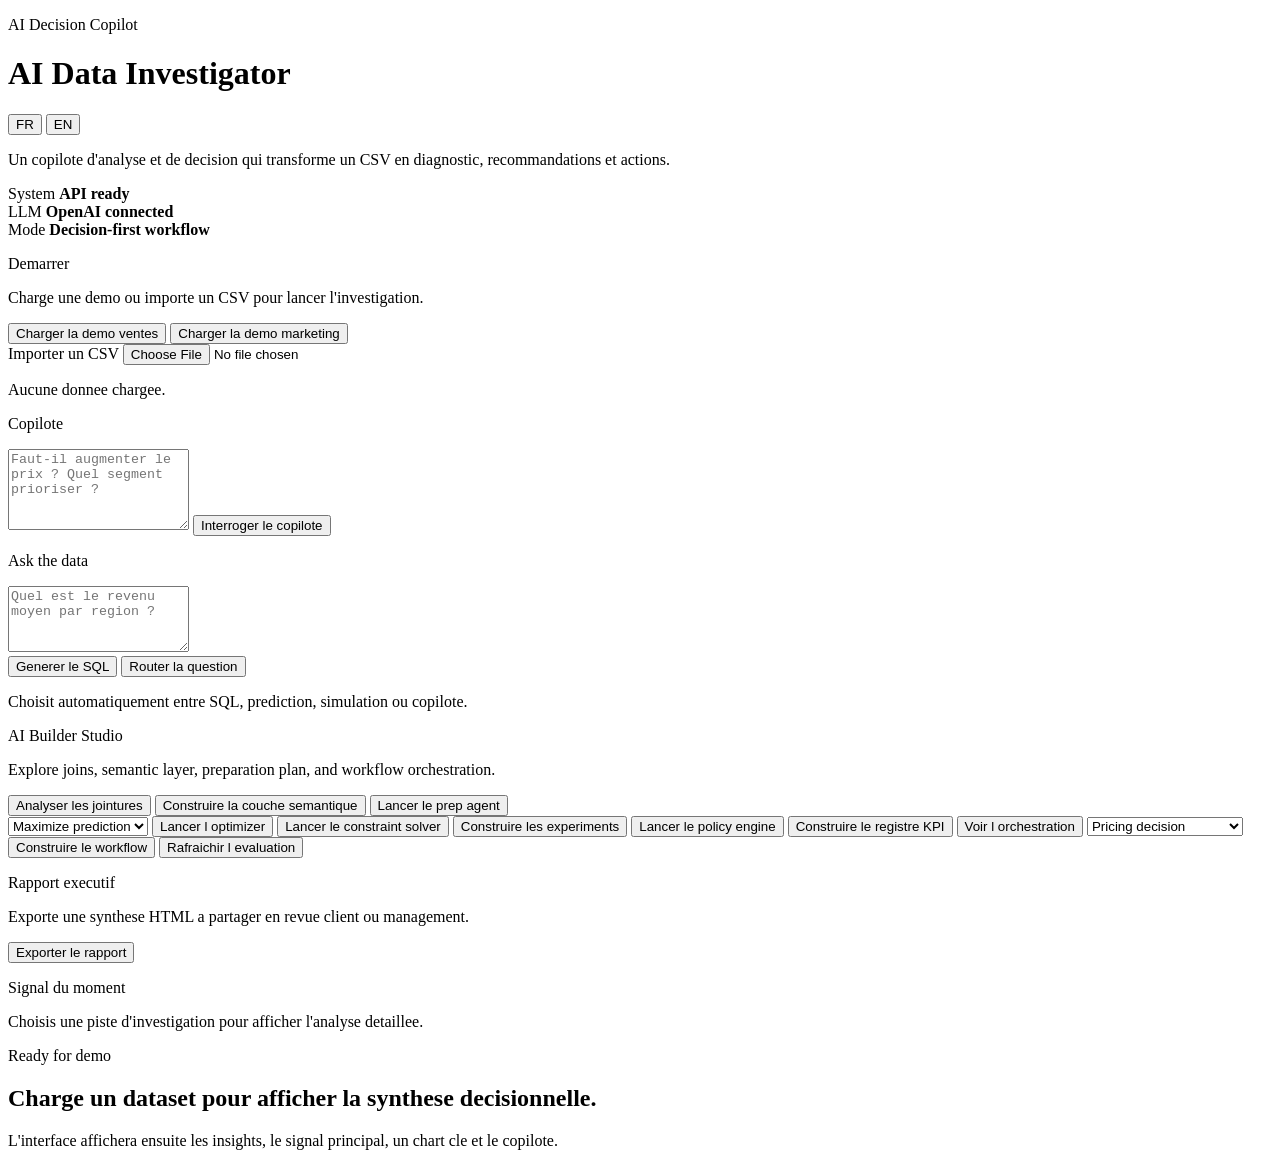
==== app/web/index.html @ 9cc47b83 "Add policy and orchestration builder tools" ====
<!doctype html>
<html lang="fr">
  <head>
    <meta charset="utf-8" />
    <meta name="viewport" content="width=device-width, initial-scale=1" />
    <title>AI Data Investigator</title>
    <link rel="preconnect" href="https://fonts.googleapis.com" />
    <link rel="preconnect" href="https://fonts.gstatic.com" crossorigin />
    <link href="https://fonts.googleapis.com/css2?family=Space+Grotesk:wght@400;500;700&family=IBM+Plex+Mono:wght@400;500;600&display=swap" rel="stylesheet" />
    <link rel="stylesheet" href="/static/styles.css" />
    <script src="https://cdn.plot.ly/plotly-2.35.2.min.js"></script>
  </head>
  <body>
    <div class="ambient ambient-a"></div>
    <div class="ambient ambient-b"></div>
    <div class="app-shell">
      <header class="hero">
        <div class="hero-top">
          <div>
            <p class="eyebrow">AI Decision Copilot</p>
            <h1 id="hero-title">AI Data Investigator</h1>
          </div>
          <div class="lang-switch">
            <button id="lang-fr" class="ghost-btn active" type="button">FR</button>
            <button id="lang-en" class="ghost-btn" type="button">EN</button>
          </div>
        </div>
        <p id="hero-copy" class="hero-copy">
          Un copilote d'analyse et de decision qui transforme un CSV en diagnostic, recommandations et actions.
        </p>
        <div id="hero-band" class="hero-band">
          <div class="hero-chip">
            <span class="small-meta" id="band-status-label">System</span>
            <strong id="band-status-value">API ready</strong>
          </div>
          <div class="hero-chip">
            <span class="small-meta" id="band-llm-label">LLM</span>
            <strong id="band-llm-value">OpenAI connected</strong>
          </div>
          <div class="hero-chip">
            <span class="small-meta" id="band-mode-label">Mode</span>
            <strong id="band-mode-value">Decision-first workflow</strong>
          </div>
        </div>
      </header>

      <section class="workflow-strip">
        <div id="workflow-steps" class="workflow-steps"></div>
      </section>

      <div class="layout">
        <aside class="control-panel">
          <div class="panel-card">
            <p class="panel-title" id="controls-title">Demarrer</p>
            <p class="panel-copy" id="controls-copy">Charge une demo ou importe un CSV pour lancer l'investigation.</p>
            <div class="button-stack">
              <button id="load-sales" class="primary-btn" type="button">Charger la demo ventes</button>
              <button id="load-marketing" class="secondary-btn" type="button">Charger la demo marketing</button>
            </div>
            <label class="upload-label" id="upload-label" for="file-input">Importer un CSV</label>
            <input id="file-input" type="file" accept=".csv" />
            <p id="status" class="status-line">Aucune donnee chargee.</p>
          </div>

          <div class="panel-card">
            <p class="panel-title" id="copilot-title">Copilote</p>
            <textarea id="question-input" rows="5" placeholder="Faut-il augmenter le prix ? Quel segment prioriser ?"></textarea>
            <button id="ask-copilot" class="primary-btn" type="button">Interroger le copilote</button>
          </div>

          <div class="panel-card">
            <p class="panel-title" id="query-title">Ask the data</p>
            <textarea id="sql-question-input" rows="4" placeholder="Quel est le revenu moyen par region ?"></textarea>
            <div class="button-stack">
              <button id="run-sql-query" class="secondary-btn" type="button">Generer le SQL</button>
              <button id="route-query" class="ghost-btn" type="button">Router la question</button>
            </div>
            <p id="query-router-copy" class="panel-copy">Choisit automatiquement entre SQL, prediction, simulation ou copilote.</p>
          </div>

          <div class="panel-card">
            <p class="panel-title" id="builder-studio-title">AI Builder Studio</p>
            <p class="panel-copy" id="builder-studio-copy">Explore joins, semantic layer, preparation plan, and workflow orchestration.</p>
            <div class="button-stack">
              <button id="run-join-assistant" class="secondary-btn" type="button">Analyser les jointures</button>
              <button id="run-semantic-layer" class="ghost-btn" type="button">Construire la couche semantique</button>
              <button id="run-prep-agent" class="ghost-btn" type="button">Lancer le prep agent</button>
            </div>
            <select id="optimizer-objective-select">
              <option value="maximize_prediction">Maximize prediction</option>
              <option value="maximize_efficiency">Maximize efficiency</option>
            </select>
            <button id="run-quant-optimizer" class="secondary-btn" type="button">Lancer l optimizer</button>
            <button id="run-constraint-solver" class="ghost-btn" type="button">Lancer le constraint solver</button>
            <button id="run-experiment-designer" class="ghost-btn" type="button">Construire les experiments</button>
            <button id="run-policy-engine" class="ghost-btn" type="button">Lancer le policy engine</button>
            <button id="run-semantic-kpi-registry" class="ghost-btn" type="button">Construire le registre KPI</button>
            <button id="run-orchestration-view" class="ghost-btn" type="button">Voir l orchestration</button>
            <select id="workflow-goal-select">
              <option value="pricing_decision">Pricing decision</option>
              <option value="diagnosis">Diagnosis</option>
              <option value="marketing_optimization">Marketing optimization</option>
              <option value="segment_prioritization">Segment prioritization</option>
            </select>
            <button id="run-workflow-builder" class="primary-btn" type="button">Construire le workflow</button>
            <button id="run-evaluation-console" class="ghost-btn" type="button">Rafraichir l evaluation</button>
          </div>

          <div class="panel-card">
            <p class="panel-title" id="export-title">Rapport executif</p>
            <p class="panel-copy" id="export-copy">Exporte une synthese HTML a partager en revue client ou management.</p>
            <button id="export-report" class="secondary-btn" type="button">Exporter le rapport</button>
          </div>

          <div class="panel-card">
            <p class="panel-title" id="analysis-title">Signal du moment</p>
            <div id="focused-analysis" class="stack">
              <div class="answer-card" id="focused-analysis-empty">Choisis une piste d'investigation pour afficher l'analyse detaillee.</div>
            </div>
          </div>
        </aside>

        <main class="content">
          <section id="empty-state" class="panel-card empty-state">
            <p class="eyebrow" id="empty-eyebrow">Ready for demo</p>
            <h2 id="empty-title">Charge un dataset pour afficher la synthese decisionnelle.</h2>
            <p id="empty-copy">
              L'interface affichera ensuite les insights, le signal principal, un chart cle et le copilote.
            </p>
          </section>

          <section id="dashboard" class="dashboard" hidden>
            <section class="decision-shell">
              <div class="section-head">
                <p class="eyebrow" id="decision-kicker">Decision Summary</p>
                <h2 id="decision-title">Synthese decisionnelle</h2>
                <p id="decision-subtitle" class="section-copy">
                  Les 5 messages a retenir pour comprendre quoi faire, pourquoi, et avec quel niveau de confiance.
                </p>
              </div>
              <div id="decision-cards" class="decision-grid"></div>
            </section>

            <section class="panel-card">
              <div class="section-head">
                <p class="eyebrow" id="confidence-kicker">Confidence</p>
                <h2 id="confidence-title">Confiance et limites</h2>
              </div>
              <div id="confidence-grid" class="confidence-grid"></div>
            </section>

            <section class="panel-card">
              <div class="section-head">
                <p class="eyebrow" id="snapshot-kicker">Business Snapshot</p>
                <h2 id="snapshot-title">Vue d'ensemble</h2>
              </div>
              <div id="dataset-metrics" class="metric-grid"></div>
              <details class="details-block">
                <summary id="preview-summary">Apercu des donnees</summary>
                <div class="table-wrap">
                  <table id="preview-table"></table>
                </div>
              </details>
            </section>

            <section class="panel-card">
              <div class="section-head">
                <p class="eyebrow" id="insights-kicker">What matters now</p>
                <h2 id="insights-title">Top insights</h2>
              </div>
              <div id="insights-grid" class="insight-grid"></div>
            </section>

            <section class="panel-card">
              <div class="section-head">
                <p class="eyebrow" id="suggestions-kicker">Investigation suggestions</p>
                <h2 id="suggestions-title">Where to investigate next</h2>
              </div>
              <div id="suggestions-grid" class="suggestion-grid"></div>
            </section>

            <section class="panel-card">
              <div class="section-head">
                <p class="eyebrow" id="chart-kicker">Key charts</p>
                <h2 id="chart-title">Signal principal</h2>
              </div>
              <div class="chart-grid">
                <div>
                  <div id="chart-story" class="story-box"></div>
                  <div id="chart-host" class="chart-host"></div>
                </div>
                <div>
                  <div id="chart-story-secondary" class="story-box"></div>
                  <div id="chart-host-secondary" class="chart-host"></div>
                </div>
              </div>
            </section>

            <section class="panel-card">
              <div class="section-head">
                <p class="eyebrow" id="prediction-kicker">Prediction</p>
                <h2 id="prediction-title">Prediction engine</h2>
              </div>
              <div class="prediction-row">
                <select id="target-select"></select>
                <button id="train-model" class="secondary-btn" type="button">Entrainer le modele</button>
              </div>
              <div id="training-summary" class="stack"></div>
            </section>

            <section class="panel-card">
              <div class="section-head">
                <p class="eyebrow" id="simulation-kicker">Scenario simulation</p>
                <h2 id="simulation-title">Simulation guidee</h2>
              </div>
              <div class="prediction-row">
                <button id="run-guided-simulation" class="secondary-btn" type="button">Lancer le scenario guide</button>
                <div id="simulation-status" class="small-meta"></div>
              </div>
              <div id="simulation-summary" class="stack"></div>
            </section>

            <section class="panel-card">
              <div class="section-head">
                <p class="eyebrow" id="engine-kicker">Decision engine</p>
                <h2 id="engine-title">Moteur de decision</h2>
                <p id="engine-copy" class="section-copy">Compare deux scenarios, visualise le risque et fais remonter la meilleure action.</p>
              </div>
              <div class="builder-toolbar">
                <select id="baseline-mode-select"></select>
                <input id="reference-index-input" type="number" min="0" step="1" value="0" />
                <button id="prepare-decision-engine" class="secondary-btn" type="button">Preparer les controles</button>
              </div>
              <div id="decision-builder" class="stack"></div>
              <button id="run-decision-engine" class="primary-btn" type="button">Lancer le moteur de decision</button>
              <div id="decision-result" class="stack"></div>
            </section>

            <section class="panel-card">
              <div class="section-head">
                <p class="eyebrow" id="actions-kicker">Recommended actions</p>
                <h2 id="actions-title">Actions recommandees</h2>
              </div>
              <div id="actions-grid" class="insight-grid"></div>
            </section>

            <section class="panel-card">
              <div class="section-head">
                <p class="eyebrow" id="copilot-result-kicker">Copilot answer</p>
                <h2 id="copilot-result-title">Reponse du copilote</h2>
              </div>
              <div id="copilot-answer" class="stack"></div>
            </section>

            <section class="panel-card">
              <div class="section-head">
                <p class="eyebrow" id="query-kicker">AI Builder</p>
                <h2 id="query-result-title">Natural language to SQL</h2>
              </div>
              <div class="result-toolbar">
                <button id="explain-sql" class="ghost-btn" type="button">Expliquer ce SQL</button>
                <button id="export-query-csv" class="ghost-btn" type="button">Exporter CSV</button>
              </div>
              <div id="query-result" class="stack"></div>
              <div class="section-head history-head">
                <p class="eyebrow" id="query-history-kicker">History</p>
                <h3 id="query-history-title">Historique des requetes</h3>
              </div>
              <div id="query-history" class="history-list"></div>
              <div class="section-head history-head">
                <p class="eyebrow" id="builder-ops-kicker">Builder ops</p>
                <h3 id="builder-ops-title">Pilotage AI Builder</h3>
              </div>
              <div id="builder-ops" class="metric-grid"></div>
            </section>

            <section class="panel-card">
              <div class="section-head">
                <p class="eyebrow" id="builder-studio-kicker">AI Builder Studio</p>
                <h2 id="builder-studio-result-title">Builder copilots</h2>
              </div>
              <div id="builder-studio-grid" class="suggestion-grid builder-grid">
                <div id="join-assistant-result" class="stack"></div>
                <div id="semantic-layer-result" class="stack"></div>
                <div id="prep-agent-result" class="stack"></div>
                <div id="workflow-builder-result" class="stack"></div>
                <div id="quant-optimizer-result" class="stack"></div>
                <div id="observability-result" class="stack"></div>
                <div id="constraint-solver-result" class="stack"></div>
                <div id="experiment-designer-result" class="stack"></div>
                <div id="evaluation-console-result" class="stack"></div>
                <div id="policy-engine-result" class="stack"></div>
                <div id="semantic-kpi-registry-result" class="stack"></div>
                <div id="orchestration-view-result" class="stack"></div>
              </div>
            </section>

            <section class="panel-card">
              <div class="section-head">
                <p class="eyebrow" id="evidence-kicker">Evidence pack</p>
                <h2 id="evidence-title">Pack de preuves</h2>
              </div>
              <details class="details-block">
                <summary id="evidence-summary">Afficher les signaux utilises</summary>
                <div id="evidence-pack" class="evidence-grid"></div>
              </details>
            </section>
          </section>
        </main>
      </div>
    </div>

    <script src="/static/app.js"></script>
  </body>
</html>
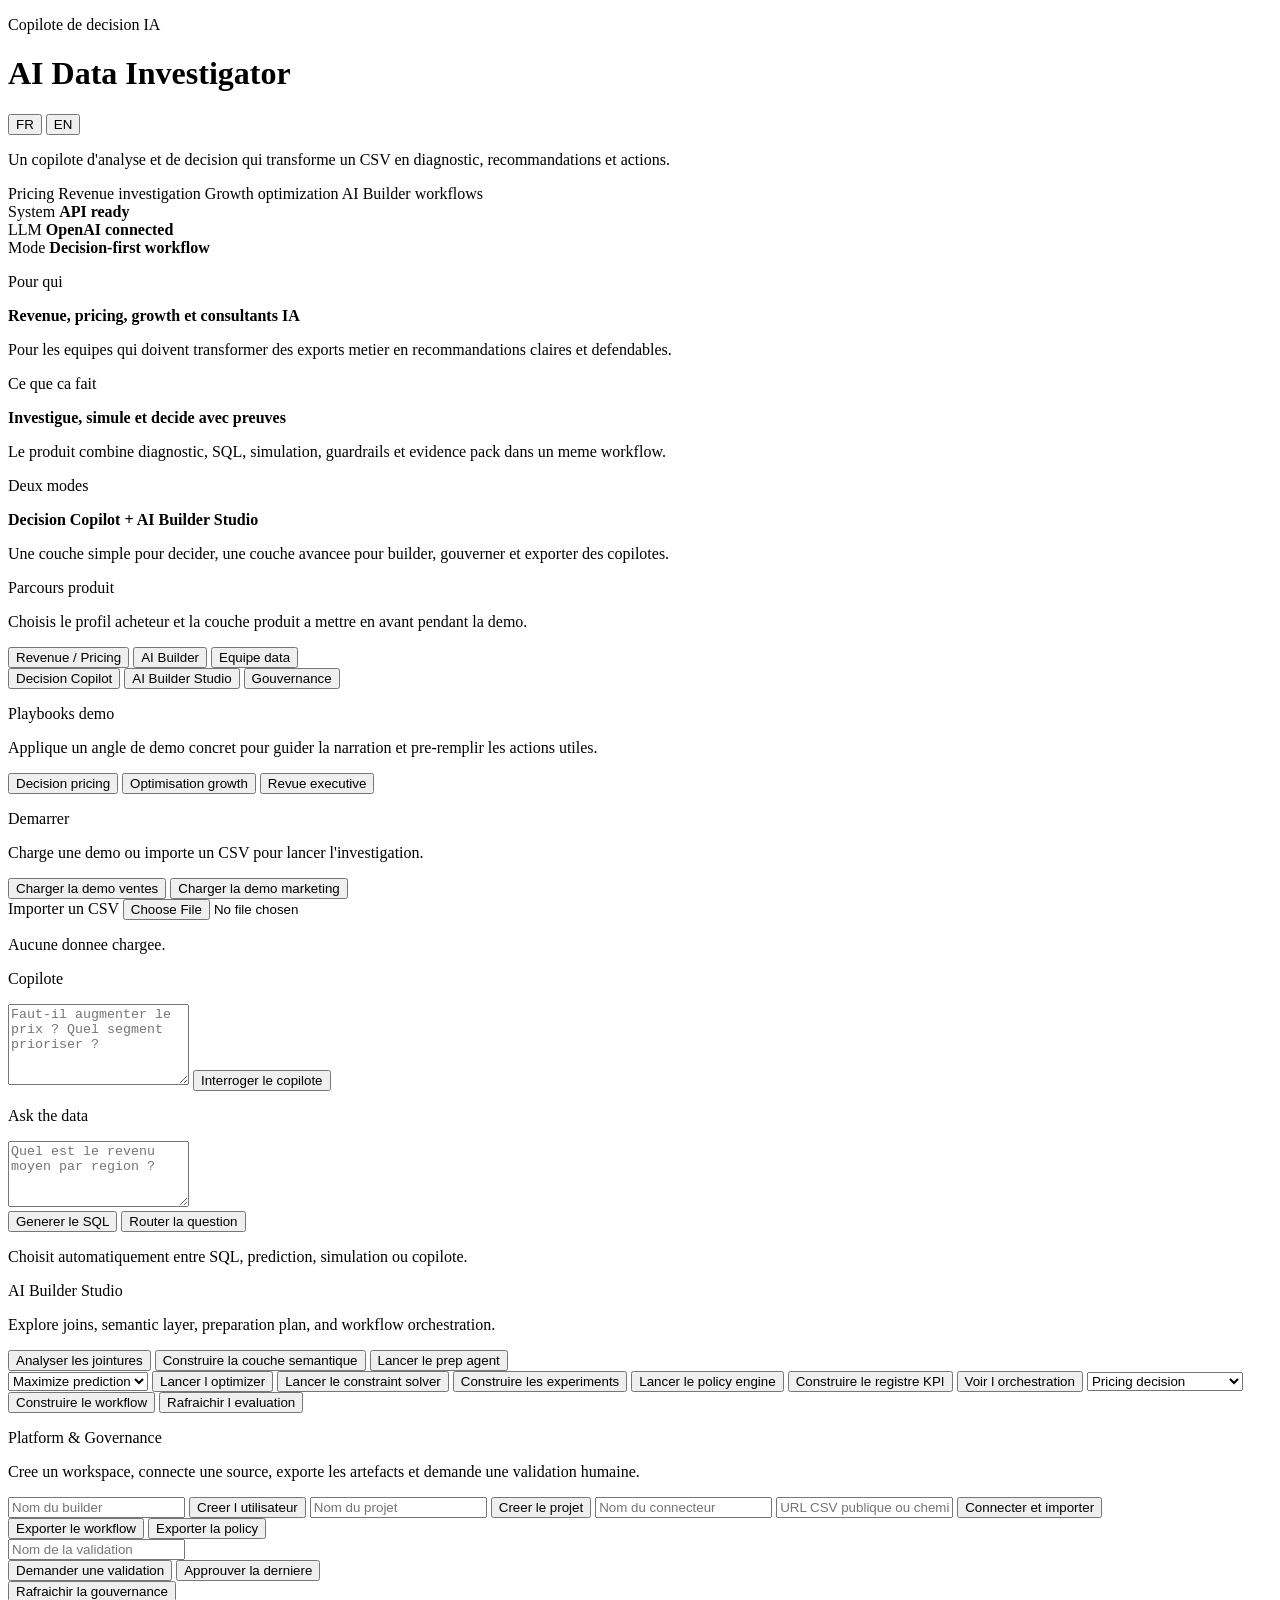
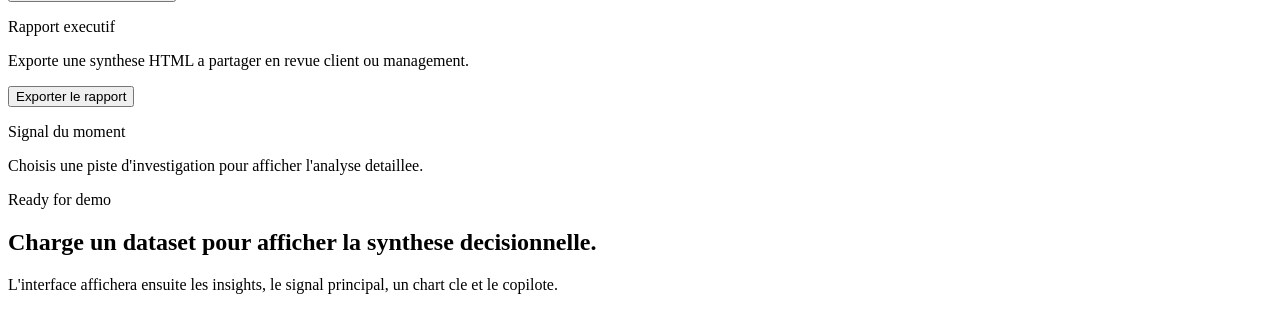
==== commit 154b1434: "Add governance layer and guided surface navigation" ====
--- a/app/web/index.html
+++ b/app/web/index.html
@@ -17,7 +17,7 @@
       <header class="hero">
         <div class="hero-top">
           <div>
-            <p class="eyebrow">AI Decision Copilot</p>
+            <p class="eyebrow" id="hero-eyebrow">Copilote de decision IA</p>
             <h1 id="hero-title">AI Data Investigator</h1>
           </div>
           <div class="lang-switch">
@@ -28,6 +28,12 @@
         <p id="hero-copy" class="hero-copy">
           Un copilote d'analyse et de decision qui transforme un CSV en diagnostic, recommandations et actions.
         </p>
+        <div class="pill-row hero-pill-row">
+          <span id="hero-usecase-1" class="pill">Pricing</span>
+          <span id="hero-usecase-2" class="pill">Revenue investigation</span>
+          <span id="hero-usecase-3" class="pill">Growth optimization</span>
+          <span id="hero-usecase-4" class="pill">AI Builder workflows</span>
+        </div>
         <div id="hero-band" class="hero-band">
           <div class="hero-chip">
             <span class="small-meta" id="band-status-label">System</span>
@@ -42,6 +48,29 @@
             <strong id="band-mode-value">Decision-first workflow</strong>
           </div>
         </div>
+        <div class="positioning-grid">
+          <article class="positioning-card">
+            <p class="small-meta" id="positioning-audience-kicker">Pour qui</p>
+            <strong id="positioning-audience-title">Revenue, pricing, growth et consultants IA</strong>
+            <p id="positioning-audience-copy" class="panel-copy">
+              Pour les equipes qui doivent transformer des exports metier en recommandations claires et defendables.
+            </p>
+          </article>
+          <article class="positioning-card">
+            <p class="small-meta" id="positioning-value-kicker">Ce que ca fait</p>
+            <strong id="positioning-value-title">Investigue, simule et decide avec preuves</strong>
+            <p id="positioning-value-copy" class="panel-copy">
+              Le produit combine diagnostic, SQL, simulation, guardrails et evidence pack dans un meme workflow.
+            </p>
+          </article>
+          <article class="positioning-card">
+            <p class="small-meta" id="positioning-mode-kicker">Deux modes</p>
+            <strong id="positioning-mode-title">Decision Copilot + AI Builder Studio</strong>
+            <p id="positioning-mode-copy" class="panel-copy">
+              Une couche simple pour decider, une couche avancee pour builder, gouverner et exporter des copilotes.
+            </p>
+          </article>
+        </div>
       </header>
 
       <section class="workflow-strip">
@@ -50,6 +79,34 @@
 
       <div class="layout">
         <aside class="control-panel">
+          <div class="panel-card">
+            <p class="panel-title" id="persona-title">Parcours produit</p>
+            <p class="panel-copy" id="persona-copy">Choisis le profil acheteur et la couche produit a mettre en avant pendant la demo.</p>
+            <div class="button-stack">
+              <div class="mode-chip-row">
+                <button id="persona-revenue" class="ghost-btn active" type="button">Revenue / Pricing</button>
+                <button id="persona-builder" class="ghost-btn" type="button">AI Builder</button>
+                <button id="persona-analytics" class="ghost-btn" type="button">Equipe data</button>
+              </div>
+              <div class="mode-chip-row">
+                <button id="surface-decision" class="ghost-btn active" type="button">Decision Copilot</button>
+                <button id="surface-builder" class="ghost-btn" type="button">AI Builder Studio</button>
+                <button id="surface-governance" class="ghost-btn" type="button">Gouvernance</button>
+              </div>
+            </div>
+            <div id="persona-brief" class="answer-card"></div>
+          </div>
+
+          <div class="panel-card">
+            <p class="panel-title" id="playbook-title">Playbooks demo</p>
+            <p class="panel-copy" id="playbook-copy">Applique un angle de demo concret pour guider la narration et pre-remplir les actions utiles.</p>
+            <div class="button-stack">
+              <button id="playbook-pricing" class="secondary-btn" type="button">Decision pricing</button>
+              <button id="playbook-growth" class="ghost-btn" type="button">Optimisation growth</button>
+              <button id="playbook-exec" class="ghost-btn" type="button">Revue executive</button>
+            </div>
+          </div>
+
           <div class="panel-card">
             <p class="panel-title" id="controls-title">Demarrer</p>
             <p class="panel-copy" id="controls-copy">Charge une demo ou importe un CSV pour lancer l'investigation.</p>
@@ -107,6 +164,28 @@
           </div>
 
           <div class="panel-card">
+            <p class="panel-title" id="platform-title">Platform & Governance</p>
+            <p class="panel-copy" id="platform-copy">Cree un workspace, connecte une source, exporte les artefacts et demande une validation humaine.</p>
+            <input id="workspace-owner-input" type="text" placeholder="Nom du builder" />
+            <button id="create-user" class="ghost-btn" type="button">Creer l utilisateur</button>
+            <input id="project-name-input" type="text" placeholder="Nom du projet" />
+            <button id="create-project" class="ghost-btn" type="button">Creer le projet</button>
+            <input id="connector-name-input" type="text" placeholder="Nom du connecteur" />
+            <input id="connector-url-input" type="text" placeholder="URL CSV publique ou chemin sqlite" />
+            <button id="connect-import-csv" class="secondary-btn" type="button">Connecter et importer</button>
+            <div class="button-stack">
+              <button id="export-workflow-artifact" class="ghost-btn" type="button">Exporter le workflow</button>
+              <button id="export-policy-artifact" class="ghost-btn" type="button">Exporter la policy</button>
+            </div>
+            <input id="approval-title-input" type="text" placeholder="Nom de la validation" />
+            <div class="button-stack">
+              <button id="request-approval" class="ghost-btn" type="button">Demander une validation</button>
+              <button id="approve-latest" class="ghost-btn" type="button">Approuver la derniere</button>
+            </div>
+            <button id="refresh-platform" class="ghost-btn" type="button">Rafraichir la gouvernance</button>
+          </div>
+
+          <div class="panel-card">
             <p class="panel-title" id="export-title">Rapport executif</p>
             <p class="panel-copy" id="export-copy">Exporte une synthese HTML a partager en revue client ou management.</p>
             <button id="export-report" class="secondary-btn" type="button">Exporter le rapport</button>
@@ -129,8 +208,14 @@
             </p>
           </section>
 
+          <section id="dashboard-tabs" class="dashboard-tabs" hidden>
+            <button id="dashboard-tab-decision" class="ghost-btn active" type="button">Copilote de decision</button>
+            <button id="dashboard-tab-builder" class="ghost-btn" type="button">Studio Builder IA</button>
+            <button id="dashboard-tab-governance" class="ghost-btn" type="button">Gouvernance</button>
+          </section>
+
           <section id="dashboard" class="dashboard" hidden>
-            <section class="decision-shell">
+            <section id="section-decision-summary" class="decision-shell surface-decision">
               <div class="section-head">
                 <p class="eyebrow" id="decision-kicker">Decision Summary</p>
                 <h2 id="decision-title">Synthese decisionnelle</h2>
@@ -141,7 +226,7 @@
               <div id="decision-cards" class="decision-grid"></div>
             </section>
 
-            <section class="panel-card">
+            <section id="section-confidence" class="panel-card surface-decision">
               <div class="section-head">
                 <p class="eyebrow" id="confidence-kicker">Confidence</p>
                 <h2 id="confidence-title">Confiance et limites</h2>
@@ -149,7 +234,7 @@
               <div id="confidence-grid" class="confidence-grid"></div>
             </section>
 
-            <section class="panel-card">
+            <section id="section-snapshot" class="panel-card surface-decision surface-builder surface-governance">
               <div class="section-head">
                 <p class="eyebrow" id="snapshot-kicker">Business Snapshot</p>
                 <h2 id="snapshot-title">Vue d'ensemble</h2>
@@ -163,7 +248,7 @@
               </details>
             </section>
 
-            <section class="panel-card">
+            <section id="section-insights" class="panel-card surface-decision">
               <div class="section-head">
                 <p class="eyebrow" id="insights-kicker">What matters now</p>
                 <h2 id="insights-title">Top insights</h2>
@@ -171,7 +256,7 @@
               <div id="insights-grid" class="insight-grid"></div>
             </section>
 
-            <section class="panel-card">
+            <section id="section-suggestions" class="panel-card surface-decision">
               <div class="section-head">
                 <p class="eyebrow" id="suggestions-kicker">Investigation suggestions</p>
                 <h2 id="suggestions-title">Where to investigate next</h2>
@@ -179,7 +264,7 @@
               <div id="suggestions-grid" class="suggestion-grid"></div>
             </section>
 
-            <section class="panel-card">
+            <section id="section-charts" class="panel-card surface-decision">
               <div class="section-head">
                 <p class="eyebrow" id="chart-kicker">Key charts</p>
                 <h2 id="chart-title">Signal principal</h2>
@@ -196,7 +281,7 @@
               </div>
             </section>
 
-            <section class="panel-card">
+            <section id="section-prediction" class="panel-card surface-decision surface-builder">
               <div class="section-head">
                 <p class="eyebrow" id="prediction-kicker">Prediction</p>
                 <h2 id="prediction-title">Prediction engine</h2>
@@ -208,7 +293,7 @@
               <div id="training-summary" class="stack"></div>
             </section>
 
-            <section class="panel-card">
+            <section id="section-simulation" class="panel-card surface-decision surface-builder">
               <div class="section-head">
                 <p class="eyebrow" id="simulation-kicker">Scenario simulation</p>
                 <h2 id="simulation-title">Simulation guidee</h2>
@@ -220,7 +305,7 @@
               <div id="simulation-summary" class="stack"></div>
             </section>
 
-            <section class="panel-card">
+            <section id="section-engine" class="panel-card surface-decision surface-builder">
               <div class="section-head">
                 <p class="eyebrow" id="engine-kicker">Decision engine</p>
                 <h2 id="engine-title">Moteur de decision</h2>
@@ -236,7 +321,7 @@
               <div id="decision-result" class="stack"></div>
             </section>
 
-            <section class="panel-card">
+            <section id="section-actions" class="panel-card surface-decision">
               <div class="section-head">
                 <p class="eyebrow" id="actions-kicker">Recommended actions</p>
                 <h2 id="actions-title">Actions recommandees</h2>
@@ -244,7 +329,7 @@
               <div id="actions-grid" class="insight-grid"></div>
             </section>
 
-            <section class="panel-card">
+            <section id="section-copilot" class="panel-card surface-decision">
               <div class="section-head">
                 <p class="eyebrow" id="copilot-result-kicker">Copilot answer</p>
                 <h2 id="copilot-result-title">Reponse du copilote</h2>
@@ -252,7 +337,7 @@
               <div id="copilot-answer" class="stack"></div>
             </section>
 
-            <section class="panel-card">
+            <section id="section-query" class="panel-card surface-builder">
               <div class="section-head">
                 <p class="eyebrow" id="query-kicker">AI Builder</p>
                 <h2 id="query-result-title">Natural language to SQL</h2>
@@ -274,7 +359,7 @@
               <div id="builder-ops" class="metric-grid"></div>
             </section>
 
-            <section class="panel-card">
+            <section id="section-builder-studio" class="panel-card surface-builder">
               <div class="section-head">
                 <p class="eyebrow" id="builder-studio-kicker">AI Builder Studio</p>
                 <h2 id="builder-studio-result-title">Builder copilots</h2>
@@ -295,7 +380,20 @@
               </div>
             </section>
 
-            <section class="panel-card">
+            <section id="section-platform" class="panel-card surface-builder surface-governance">
+              <div class="section-head">
+                <p class="eyebrow" id="platform-kicker">Platform</p>
+                <h2 id="platform-result-title">Workspace and governance</h2>
+              </div>
+              <div id="platform-overview-grid" class="suggestion-grid builder-grid">
+                <div id="workspace-result" class="stack"></div>
+                <div id="connector-platform-result" class="stack"></div>
+                <div id="artifact-export-result" class="stack"></div>
+                <div id="approval-result" class="stack"></div>
+              </div>
+            </section>
+
+            <section id="section-evidence" class="panel-card surface-decision surface-builder surface-governance">
               <div class="section-head">
                 <p class="eyebrow" id="evidence-kicker">Evidence pack</p>
                 <h2 id="evidence-title">Pack de preuves</h2>
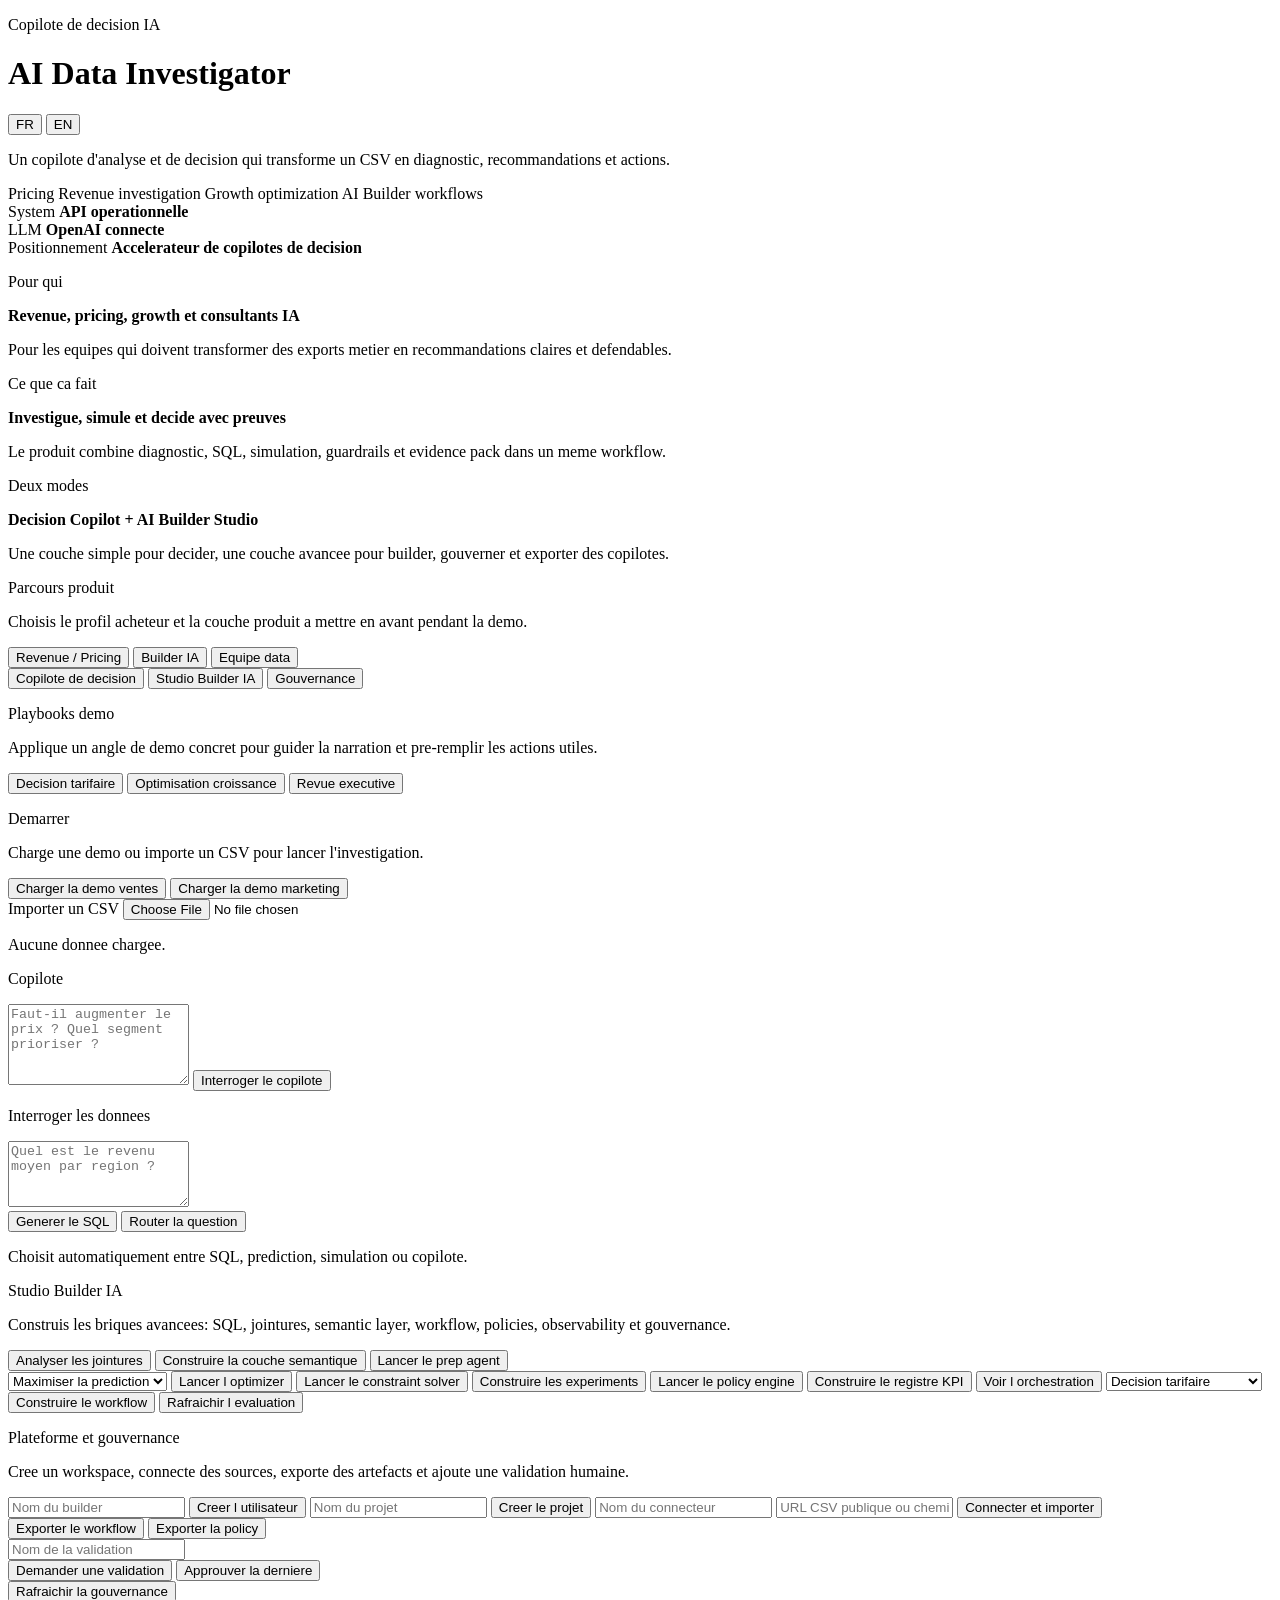
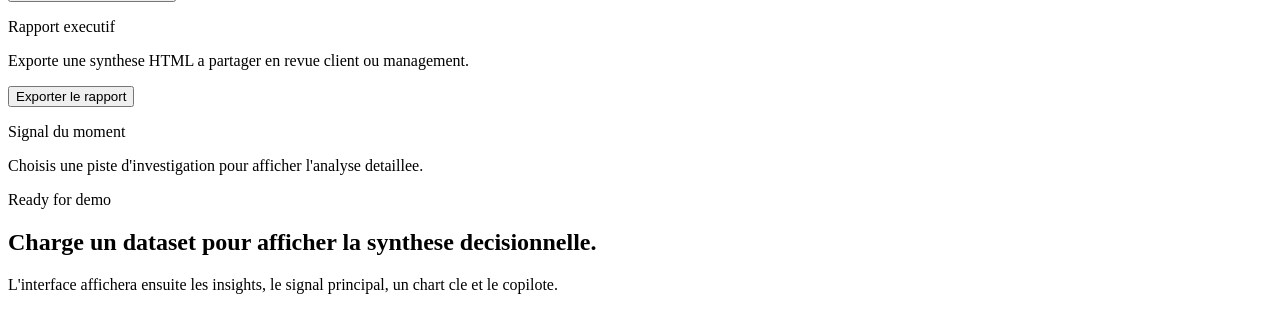
==== commit 56adb9af: "Polish dashboard navigation and French product copy" ====
--- a/app/web/index.html
+++ b/app/web/index.html
@@ -37,15 +37,15 @@
         <div id="hero-band" class="hero-band">
           <div class="hero-chip">
             <span class="small-meta" id="band-status-label">System</span>
-            <strong id="band-status-value">API ready</strong>
+            <strong id="band-status-value">API operationnelle</strong>
           </div>
           <div class="hero-chip">
             <span class="small-meta" id="band-llm-label">LLM</span>
-            <strong id="band-llm-value">OpenAI connected</strong>
+            <strong id="band-llm-value">OpenAI connecte</strong>
           </div>
           <div class="hero-chip">
-            <span class="small-meta" id="band-mode-label">Mode</span>
-            <strong id="band-mode-value">Decision-first workflow</strong>
+            <span class="small-meta" id="band-mode-label">Positionnement</span>
+            <strong id="band-mode-value">Accelerateur de copilotes de decision</strong>
           </div>
         </div>
         <div class="positioning-grid">
@@ -85,12 +85,12 @@
             <div class="button-stack">
               <div class="mode-chip-row">
                 <button id="persona-revenue" class="ghost-btn active" type="button">Revenue / Pricing</button>
-                <button id="persona-builder" class="ghost-btn" type="button">AI Builder</button>
+              <button id="persona-builder" class="ghost-btn" type="button">Builder IA</button>
                 <button id="persona-analytics" class="ghost-btn" type="button">Equipe data</button>
               </div>
               <div class="mode-chip-row">
-                <button id="surface-decision" class="ghost-btn active" type="button">Decision Copilot</button>
-                <button id="surface-builder" class="ghost-btn" type="button">AI Builder Studio</button>
+                <button id="surface-decision" class="ghost-btn active" type="button">Copilote de decision</button>
+                <button id="surface-builder" class="ghost-btn" type="button">Studio Builder IA</button>
                 <button id="surface-governance" class="ghost-btn" type="button">Gouvernance</button>
               </div>
             </div>
@@ -101,8 +101,8 @@
             <p class="panel-title" id="playbook-title">Playbooks demo</p>
             <p class="panel-copy" id="playbook-copy">Applique un angle de demo concret pour guider la narration et pre-remplir les actions utiles.</p>
             <div class="button-stack">
-              <button id="playbook-pricing" class="secondary-btn" type="button">Decision pricing</button>
-              <button id="playbook-growth" class="ghost-btn" type="button">Optimisation growth</button>
+              <button id="playbook-pricing" class="secondary-btn" type="button">Decision tarifaire</button>
+              <button id="playbook-growth" class="ghost-btn" type="button">Optimisation croissance</button>
               <button id="playbook-exec" class="ghost-btn" type="button">Revue executive</button>
             </div>
           </div>
@@ -126,7 +126,7 @@
           </div>
 
           <div class="panel-card">
-            <p class="panel-title" id="query-title">Ask the data</p>
+            <p class="panel-title" id="query-title">Interroger les donnees</p>
             <textarea id="sql-question-input" rows="4" placeholder="Quel est le revenu moyen par region ?"></textarea>
             <div class="button-stack">
               <button id="run-sql-query" class="secondary-btn" type="button">Generer le SQL</button>
@@ -136,16 +136,16 @@
           </div>
 
           <div class="panel-card">
-            <p class="panel-title" id="builder-studio-title">AI Builder Studio</p>
-            <p class="panel-copy" id="builder-studio-copy">Explore joins, semantic layer, preparation plan, and workflow orchestration.</p>
+            <p class="panel-title" id="builder-studio-title">Studio Builder IA</p>
+            <p class="panel-copy" id="builder-studio-copy">Construis les briques avancees: SQL, jointures, semantic layer, workflow, policies, observability et gouvernance.</p>
             <div class="button-stack">
               <button id="run-join-assistant" class="secondary-btn" type="button">Analyser les jointures</button>
               <button id="run-semantic-layer" class="ghost-btn" type="button">Construire la couche semantique</button>
               <button id="run-prep-agent" class="ghost-btn" type="button">Lancer le prep agent</button>
             </div>
             <select id="optimizer-objective-select">
-              <option value="maximize_prediction">Maximize prediction</option>
-              <option value="maximize_efficiency">Maximize efficiency</option>
+              <option value="maximize_prediction">Maximiser la prediction</option>
+              <option value="maximize_efficiency">Maximiser l efficience</option>
             </select>
             <button id="run-quant-optimizer" class="secondary-btn" type="button">Lancer l optimizer</button>
             <button id="run-constraint-solver" class="ghost-btn" type="button">Lancer le constraint solver</button>
@@ -154,7 +154,7 @@
             <button id="run-semantic-kpi-registry" class="ghost-btn" type="button">Construire le registre KPI</button>
             <button id="run-orchestration-view" class="ghost-btn" type="button">Voir l orchestration</button>
             <select id="workflow-goal-select">
-              <option value="pricing_decision">Pricing decision</option>
+              <option value="pricing_decision">Decision tarifaire</option>
               <option value="diagnosis">Diagnosis</option>
               <option value="marketing_optimization">Marketing optimization</option>
               <option value="segment_prioritization">Segment prioritization</option>
@@ -164,8 +164,8 @@
           </div>
 
           <div class="panel-card">
-            <p class="panel-title" id="platform-title">Platform & Governance</p>
-            <p class="panel-copy" id="platform-copy">Cree un workspace, connecte une source, exporte les artefacts et demande une validation humaine.</p>
+            <p class="panel-title" id="platform-title">Plateforme et gouvernance</p>
+            <p class="panel-copy" id="platform-copy">Cree un workspace, connecte des sources, exporte des artefacts et ajoute une validation humaine.</p>
             <input id="workspace-owner-input" type="text" placeholder="Nom du builder" />
             <button id="create-user" class="ghost-btn" type="button">Creer l utilisateur</button>
             <input id="project-name-input" type="text" placeholder="Nom du projet" />
@@ -209,15 +209,22 @@
           </section>
 
           <section id="dashboard-tabs" class="dashboard-tabs" hidden>
-            <button id="dashboard-tab-decision" class="ghost-btn active" type="button">Copilote de decision</button>
-            <button id="dashboard-tab-builder" class="ghost-btn" type="button">Studio Builder IA</button>
-            <button id="dashboard-tab-governance" class="ghost-btn" type="button">Gouvernance</button>
+            <div class="dashboard-tab-group">
+              <button id="dashboard-tab-decision" class="ghost-btn active" type="button">Copilote de decision</button>
+              <button id="dashboard-tab-builder" class="ghost-btn" type="button">Studio Builder IA</button>
+              <button id="dashboard-tab-governance" class="ghost-btn" type="button">Gouvernance</button>
+            </div>
+            <div id="dashboard-mode-summary" class="dashboard-mode-summary">
+              <span class="small-meta" id="dashboard-mode-label">Vue active</span>
+              <strong id="dashboard-mode-title">Copilote de decision</strong>
+              <p id="dashboard-mode-copy" class="panel-copy">Lecture executive pour comprendre quoi faire, pourquoi, et avec quel niveau de confiance.</p>
+            </div>
           </section>
 
           <section id="dashboard" class="dashboard" hidden>
             <section id="section-decision-summary" class="decision-shell surface-decision">
               <div class="section-head">
-                <p class="eyebrow" id="decision-kicker">Decision Summary</p>
+                <p class="eyebrow" id="decision-kicker">Synthese de decision</p>
                 <h2 id="decision-title">Synthese decisionnelle</h2>
                 <p id="decision-subtitle" class="section-copy">
                   Les 5 messages a retenir pour comprendre quoi faire, pourquoi, et avec quel niveau de confiance.
@@ -236,7 +243,7 @@
 
             <section id="section-snapshot" class="panel-card surface-decision surface-builder surface-governance">
               <div class="section-head">
-                <p class="eyebrow" id="snapshot-kicker">Business Snapshot</p>
+                <p class="eyebrow" id="snapshot-kicker">Vue business</p>
                 <h2 id="snapshot-title">Vue d'ensemble</h2>
               </div>
               <div id="dataset-metrics" class="metric-grid"></div>
@@ -250,8 +257,8 @@
 
             <section id="section-insights" class="panel-card surface-decision">
               <div class="section-head">
-                <p class="eyebrow" id="insights-kicker">What matters now</p>
-                <h2 id="insights-title">Top insights</h2>
+                <p class="eyebrow" id="insights-kicker">Ce qui compte maintenant</p>
+                <h2 id="insights-title">Insights prioritaires</h2>
               </div>
               <div id="insights-grid" class="insight-grid"></div>
             </section>
@@ -266,7 +273,7 @@
 
             <section id="section-charts" class="panel-card surface-decision">
               <div class="section-head">
-                <p class="eyebrow" id="chart-kicker">Key charts</p>
+                <p class="eyebrow" id="chart-kicker">Graphiques cles</p>
                 <h2 id="chart-title">Signal principal</h2>
               </div>
               <div class="chart-grid">
@@ -284,7 +291,7 @@
             <section id="section-prediction" class="panel-card surface-decision surface-builder">
               <div class="section-head">
                 <p class="eyebrow" id="prediction-kicker">Prediction</p>
-                <h2 id="prediction-title">Prediction engine</h2>
+                <h2 id="prediction-title">Moteur predictif</h2>
               </div>
               <div class="prediction-row">
                 <select id="target-select"></select>
@@ -295,7 +302,7 @@
 
             <section id="section-simulation" class="panel-card surface-decision surface-builder">
               <div class="section-head">
-                <p class="eyebrow" id="simulation-kicker">Scenario simulation</p>
+                <p class="eyebrow" id="simulation-kicker">Simulation de scenario</p>
                 <h2 id="simulation-title">Simulation guidee</h2>
               </div>
               <div class="prediction-row">
@@ -307,7 +314,7 @@
 
             <section id="section-engine" class="panel-card surface-decision surface-builder">
               <div class="section-head">
-                <p class="eyebrow" id="engine-kicker">Decision engine</p>
+                <p class="eyebrow" id="engine-kicker">Moteur de decision</p>
                 <h2 id="engine-title">Moteur de decision</h2>
                 <p id="engine-copy" class="section-copy">Compare deux scenarios, visualise le risque et fais remonter la meilleure action.</p>
               </div>
@@ -323,7 +330,7 @@
 
             <section id="section-actions" class="panel-card surface-decision">
               <div class="section-head">
-                <p class="eyebrow" id="actions-kicker">Recommended actions</p>
+                <p class="eyebrow" id="actions-kicker">Actions recommandees</p>
                 <h2 id="actions-title">Actions recommandees</h2>
               </div>
               <div id="actions-grid" class="insight-grid"></div>
@@ -331,7 +338,7 @@
 
             <section id="section-copilot" class="panel-card surface-decision">
               <div class="section-head">
-                <p class="eyebrow" id="copilot-result-kicker">Copilot answer</p>
+                <p class="eyebrow" id="copilot-result-kicker">Reponse du copilote</p>
                 <h2 id="copilot-result-title">Reponse du copilote</h2>
               </div>
               <div id="copilot-answer" class="stack"></div>
@@ -340,7 +347,7 @@
             <section id="section-query" class="panel-card surface-builder">
               <div class="section-head">
                 <p class="eyebrow" id="query-kicker">AI Builder</p>
-                <h2 id="query-result-title">Natural language to SQL</h2>
+                <h2 id="query-result-title">Question metier vers SQL</h2>
               </div>
               <div class="result-toolbar">
                 <button id="explain-sql" class="ghost-btn" type="button">Expliquer ce SQL</button>
@@ -348,12 +355,12 @@
               </div>
               <div id="query-result" class="stack"></div>
               <div class="section-head history-head">
-                <p class="eyebrow" id="query-history-kicker">History</p>
+                <p class="eyebrow" id="query-history-kicker">Historique</p>
                 <h3 id="query-history-title">Historique des requetes</h3>
               </div>
               <div id="query-history" class="history-list"></div>
               <div class="section-head history-head">
-                <p class="eyebrow" id="builder-ops-kicker">Builder ops</p>
+                <p class="eyebrow" id="builder-ops-kicker">Operations builder</p>
                 <h3 id="builder-ops-title">Pilotage AI Builder</h3>
               </div>
               <div id="builder-ops" class="metric-grid"></div>
@@ -361,8 +368,8 @@
 
             <section id="section-builder-studio" class="panel-card surface-builder">
               <div class="section-head">
-                <p class="eyebrow" id="builder-studio-kicker">AI Builder Studio</p>
-                <h2 id="builder-studio-result-title">Builder copilots</h2>
+                <p class="eyebrow" id="builder-studio-kicker">Studio Builder IA</p>
+                <h2 id="builder-studio-result-title">Briques du builder</h2>
               </div>
               <div id="builder-studio-grid" class="suggestion-grid builder-grid">
                 <div id="join-assistant-result" class="stack"></div>
@@ -382,8 +389,8 @@
 
             <section id="section-platform" class="panel-card surface-builder surface-governance">
               <div class="section-head">
-                <p class="eyebrow" id="platform-kicker">Platform</p>
-                <h2 id="platform-result-title">Workspace and governance</h2>
+                <p class="eyebrow" id="platform-kicker">Plateforme</p>
+                <h2 id="platform-result-title">Espace de travail et gouvernance</h2>
               </div>
               <div id="platform-overview-grid" class="suggestion-grid builder-grid">
                 <div id="workspace-result" class="stack"></div>
@@ -395,7 +402,7 @@
 
             <section id="section-evidence" class="panel-card surface-decision surface-builder surface-governance">
               <div class="section-head">
-                <p class="eyebrow" id="evidence-kicker">Evidence pack</p>
+                <p class="eyebrow" id="evidence-kicker">Pack de preuves</p>
                 <h2 id="evidence-title">Pack de preuves</h2>
               </div>
               <details class="details-block">
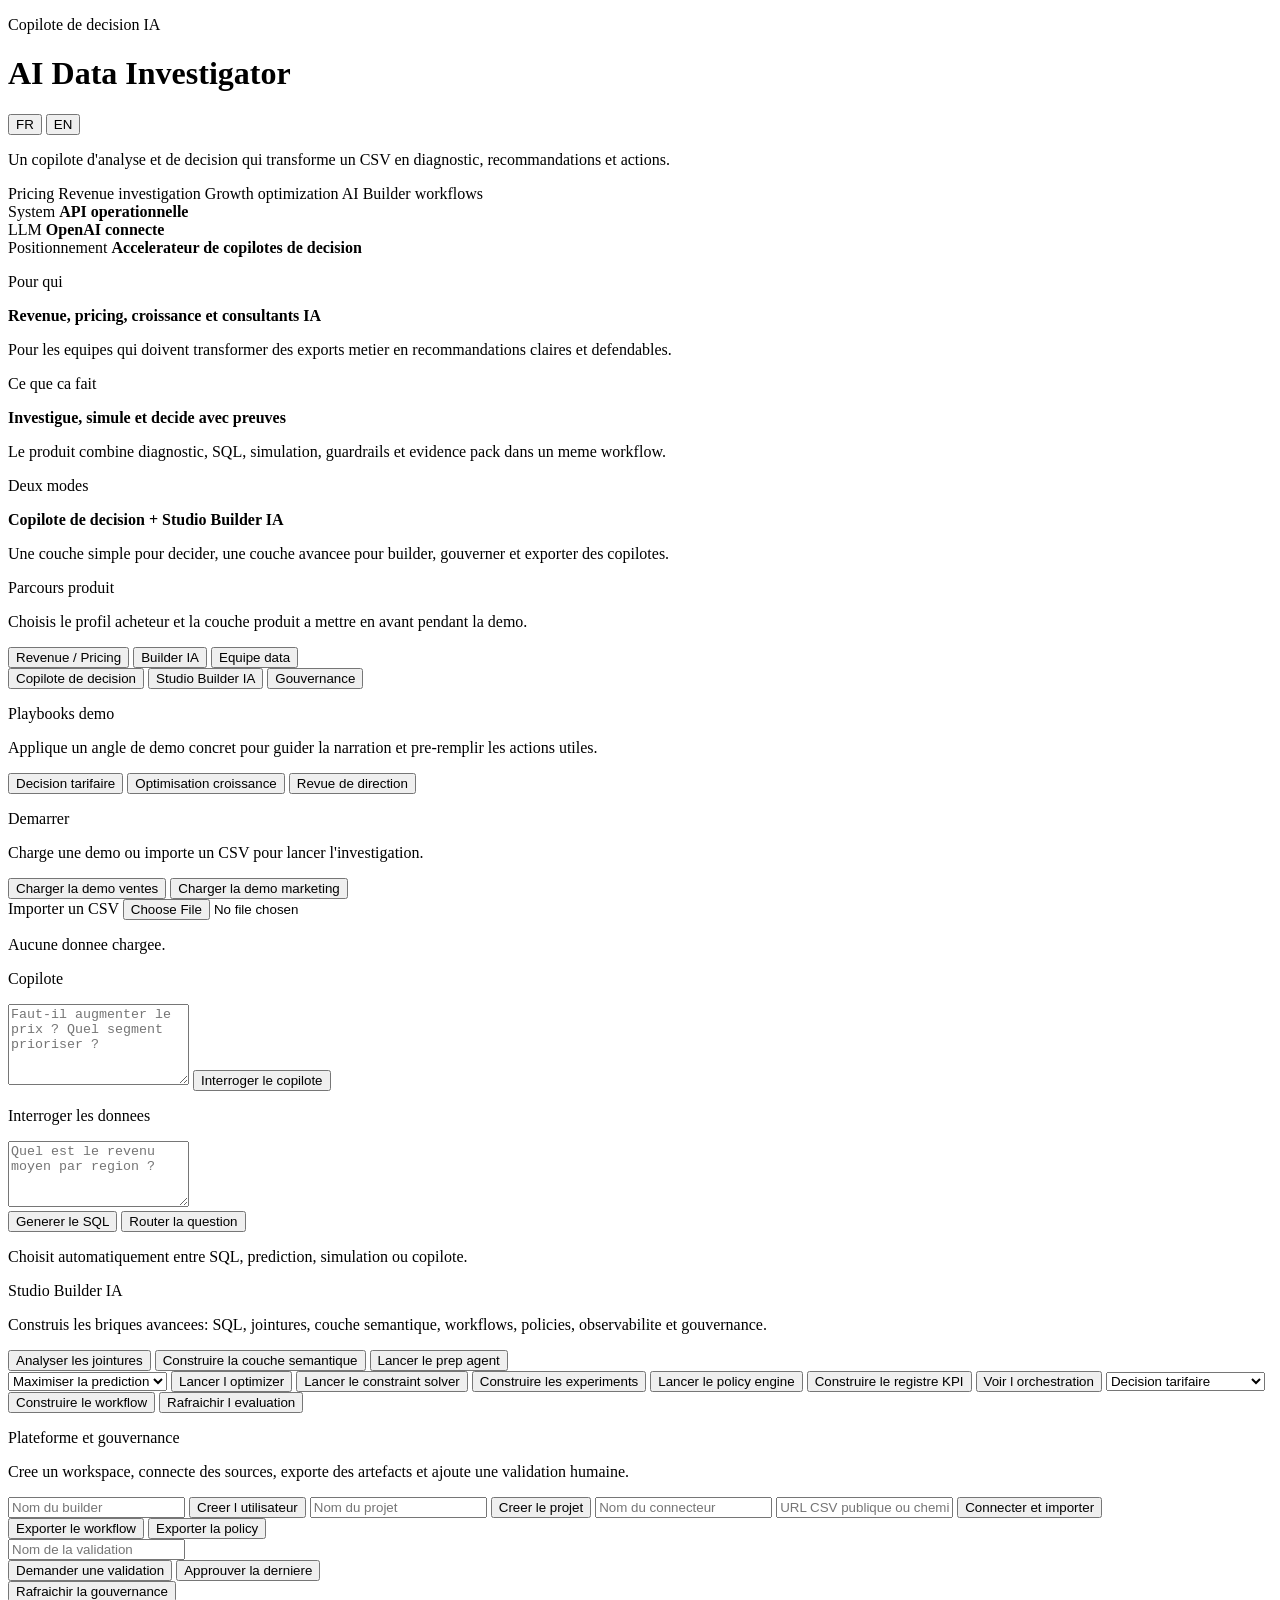
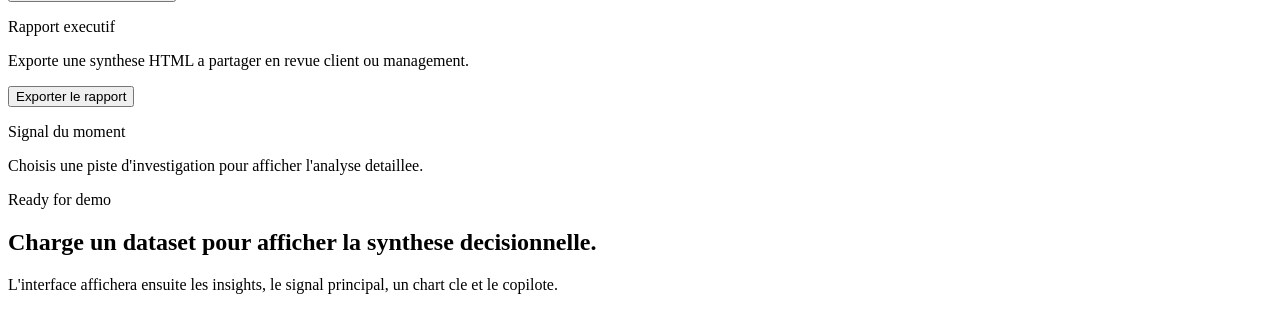
==== commit 487ea426: "Add nested tabs and improve French UX copy" ====
--- a/app/web/index.html
+++ b/app/web/index.html
@@ -51,7 +51,7 @@
         <div class="positioning-grid">
           <article class="positioning-card">
             <p class="small-meta" id="positioning-audience-kicker">Pour qui</p>
-            <strong id="positioning-audience-title">Revenue, pricing, growth et consultants IA</strong>
+            <strong id="positioning-audience-title">Revenue, pricing, croissance et consultants IA</strong>
             <p id="positioning-audience-copy" class="panel-copy">
               Pour les equipes qui doivent transformer des exports metier en recommandations claires et defendables.
             </p>
@@ -65,7 +65,7 @@
           </article>
           <article class="positioning-card">
             <p class="small-meta" id="positioning-mode-kicker">Deux modes</p>
-            <strong id="positioning-mode-title">Decision Copilot + AI Builder Studio</strong>
+            <strong id="positioning-mode-title">Copilote de decision + Studio Builder IA</strong>
             <p id="positioning-mode-copy" class="panel-copy">
               Une couche simple pour decider, une couche avancee pour builder, gouverner et exporter des copilotes.
             </p>
@@ -103,7 +103,7 @@
             <div class="button-stack">
               <button id="playbook-pricing" class="secondary-btn" type="button">Decision tarifaire</button>
               <button id="playbook-growth" class="ghost-btn" type="button">Optimisation croissance</button>
-              <button id="playbook-exec" class="ghost-btn" type="button">Revue executive</button>
+              <button id="playbook-exec" class="ghost-btn" type="button">Revue de direction</button>
             </div>
           </div>
 
@@ -137,7 +137,7 @@
 
           <div class="panel-card">
             <p class="panel-title" id="builder-studio-title">Studio Builder IA</p>
-            <p class="panel-copy" id="builder-studio-copy">Construis les briques avancees: SQL, jointures, semantic layer, workflow, policies, observability et gouvernance.</p>
+            <p class="panel-copy" id="builder-studio-copy">Construis les briques avancees: SQL, jointures, couche semantique, workflows, policies, observabilite et gouvernance.</p>
             <div class="button-stack">
               <button id="run-join-assistant" class="secondary-btn" type="button">Analyser les jointures</button>
               <button id="run-semantic-layer" class="ghost-btn" type="button">Construire la couche semantique</button>
@@ -155,9 +155,9 @@
             <button id="run-orchestration-view" class="ghost-btn" type="button">Voir l orchestration</button>
             <select id="workflow-goal-select">
               <option value="pricing_decision">Decision tarifaire</option>
-              <option value="diagnosis">Diagnosis</option>
-              <option value="marketing_optimization">Marketing optimization</option>
-              <option value="segment_prioritization">Segment prioritization</option>
+              <option value="diagnosis">Diagnostic</option>
+              <option value="marketing_optimization">Optimisation marketing</option>
+              <option value="segment_prioritization">Priorisation segment</option>
             </select>
             <button id="run-workflow-builder" class="primary-btn" type="button">Construire le workflow</button>
             <button id="run-evaluation-console" class="ghost-btn" type="button">Rafraichir l evaluation</button>
@@ -217,9 +217,11 @@
             <div id="dashboard-mode-summary" class="dashboard-mode-summary">
               <span class="small-meta" id="dashboard-mode-label">Vue active</span>
               <strong id="dashboard-mode-title">Copilote de decision</strong>
-              <p id="dashboard-mode-copy" class="panel-copy">Lecture executive pour comprendre quoi faire, pourquoi, et avec quel niveau de confiance.</p>
+              <p id="dashboard-mode-copy" class="panel-copy">Vue dirigeant pour comprendre quoi faire, pourquoi, et avec quel niveau de confiance.</p>
             </div>
           </section>
+
+          <section id="content-tabs" class="content-tabs" hidden></section>
 
           <section id="dashboard" class="dashboard" hidden>
             <section id="section-decision-summary" class="decision-shell surface-decision">
@@ -235,7 +237,7 @@
 
             <section id="section-confidence" class="panel-card surface-decision">
               <div class="section-head">
-                <p class="eyebrow" id="confidence-kicker">Confidence</p>
+                <p class="eyebrow" id="confidence-kicker">Confiance</p>
                 <h2 id="confidence-title">Confiance et limites</h2>
               </div>
               <div id="confidence-grid" class="confidence-grid"></div>
@@ -265,8 +267,8 @@
 
             <section id="section-suggestions" class="panel-card surface-decision">
               <div class="section-head">
-                <p class="eyebrow" id="suggestions-kicker">Investigation suggestions</p>
-                <h2 id="suggestions-title">Where to investigate next</h2>
+                <p class="eyebrow" id="suggestions-kicker">Pistes d investigation</p>
+                <h2 id="suggestions-title">Ou investiguer ensuite</h2>
               </div>
               <div id="suggestions-grid" class="suggestion-grid"></div>
             </section>
@@ -360,7 +362,7 @@
               </div>
               <div id="query-history" class="history-list"></div>
               <div class="section-head history-head">
-                <p class="eyebrow" id="builder-ops-kicker">Operations builder</p>
+                <p class="eyebrow" id="builder-ops-kicker">Operations du builder</p>
                 <h3 id="builder-ops-title">Pilotage AI Builder</h3>
               </div>
               <div id="builder-ops" class="metric-grid"></div>
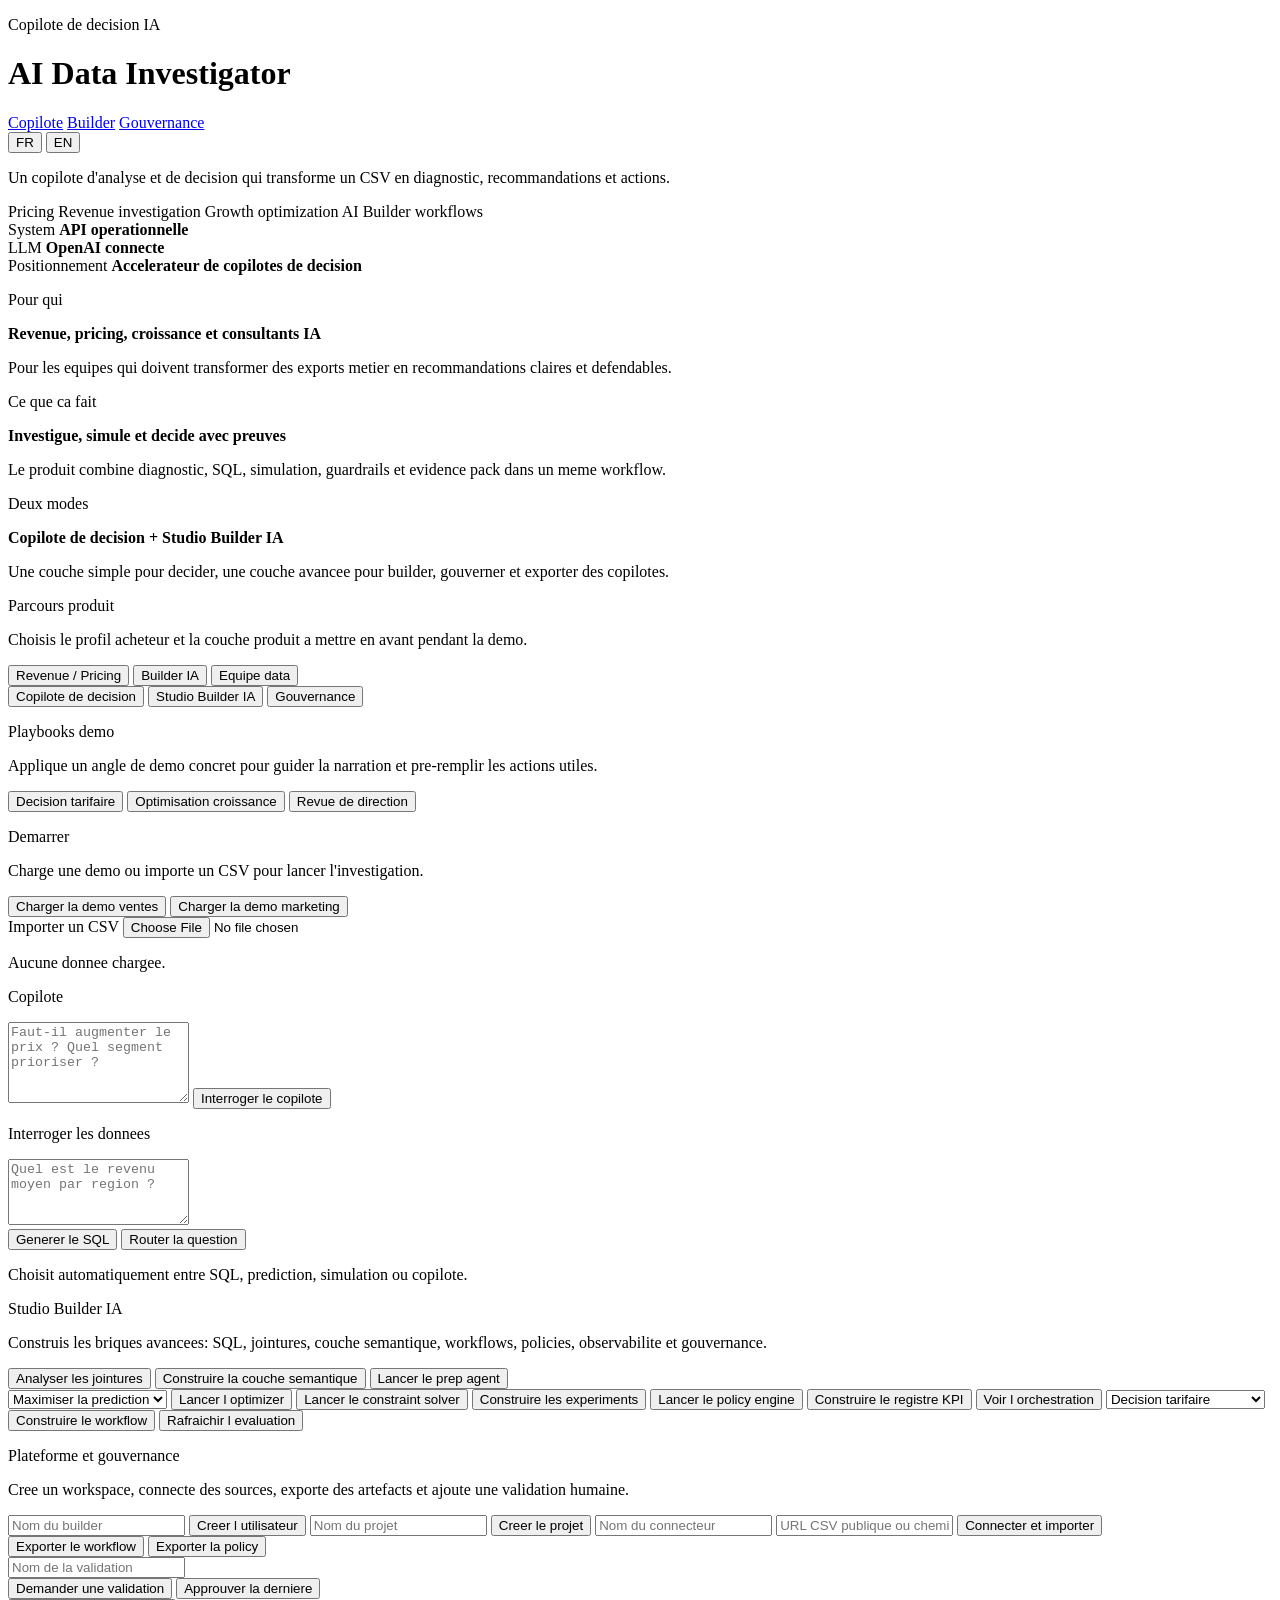
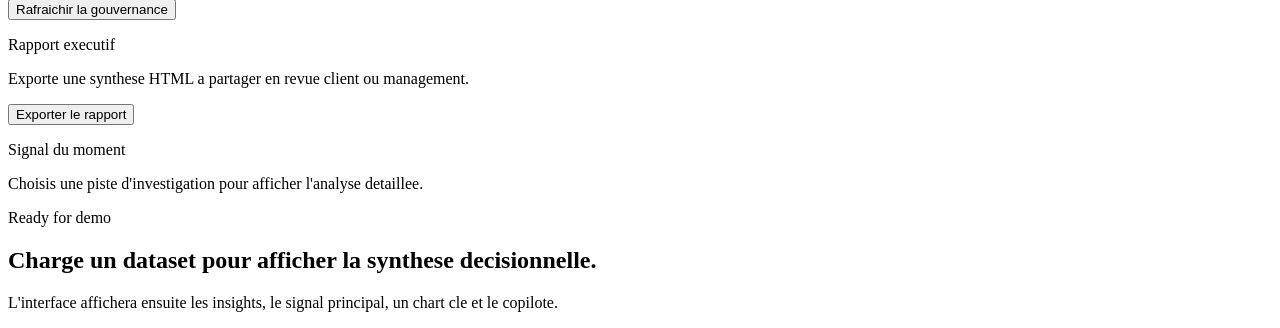
==== commit 97c4b45d: "Split frontend into decision, builder, and governance routes" ====
--- a/app/web/index.html
+++ b/app/web/index.html
@@ -20,9 +20,16 @@
             <p class="eyebrow" id="hero-eyebrow">Copilote de decision IA</p>
             <h1 id="hero-title">AI Data Investigator</h1>
           </div>
-          <div class="lang-switch">
-            <button id="lang-fr" class="ghost-btn active" type="button">FR</button>
-            <button id="lang-en" class="ghost-btn" type="button">EN</button>
+          <div class="hero-top-actions">
+            <nav class="page-nav" aria-label="Navigation produit">
+              <a id="nav-decision" class="page-nav-link" href="/decision">Copilote</a>
+              <a id="nav-builder" class="page-nav-link" href="/builder">Builder</a>
+              <a id="nav-governance" class="page-nav-link" href="/gouvernance">Gouvernance</a>
+            </nav>
+            <div class="lang-switch">
+              <button id="lang-fr" class="ghost-btn active" type="button">FR</button>
+              <button id="lang-en" class="ghost-btn" type="button">EN</button>
+            </div>
           </div>
         </div>
         <p id="hero-copy" class="hero-copy">
@@ -79,16 +86,16 @@
 
       <div class="layout">
         <aside class="control-panel">
-          <div class="panel-card">
+          <div id="persona-panel" class="panel-card">
             <p class="panel-title" id="persona-title">Parcours produit</p>
             <p class="panel-copy" id="persona-copy">Choisis le profil acheteur et la couche produit a mettre en avant pendant la demo.</p>
             <div class="button-stack">
               <div class="mode-chip-row">
                 <button id="persona-revenue" class="ghost-btn active" type="button">Revenue / Pricing</button>
-              <button id="persona-builder" class="ghost-btn" type="button">Builder IA</button>
+                <button id="persona-builder" class="ghost-btn" type="button">Builder IA</button>
                 <button id="persona-analytics" class="ghost-btn" type="button">Equipe data</button>
               </div>
-              <div class="mode-chip-row">
+              <div id="surface-mode-row" class="mode-chip-row">
                 <button id="surface-decision" class="ghost-btn active" type="button">Copilote de decision</button>
                 <button id="surface-builder" class="ghost-btn" type="button">Studio Builder IA</button>
                 <button id="surface-governance" class="ghost-btn" type="button">Gouvernance</button>
@@ -97,7 +104,7 @@
             <div id="persona-brief" class="answer-card"></div>
           </div>
 
-          <div class="panel-card">
+          <div id="playbook-panel" class="panel-card">
             <p class="panel-title" id="playbook-title">Playbooks demo</p>
             <p class="panel-copy" id="playbook-copy">Applique un angle de demo concret pour guider la narration et pre-remplir les actions utiles.</p>
             <div class="button-stack">
@@ -107,7 +114,7 @@
             </div>
           </div>
 
-          <div class="panel-card">
+          <div id="controls-panel" class="panel-card">
             <p class="panel-title" id="controls-title">Demarrer</p>
             <p class="panel-copy" id="controls-copy">Charge une demo ou importe un CSV pour lancer l'investigation.</p>
             <div class="button-stack">
@@ -119,13 +126,13 @@
             <p id="status" class="status-line">Aucune donnee chargee.</p>
           </div>
 
-          <div class="panel-card">
+          <div id="copilot-panel" class="panel-card">
             <p class="panel-title" id="copilot-title">Copilote</p>
             <textarea id="question-input" rows="5" placeholder="Faut-il augmenter le prix ? Quel segment prioriser ?"></textarea>
             <button id="ask-copilot" class="primary-btn" type="button">Interroger le copilote</button>
           </div>
 
-          <div class="panel-card">
+          <div id="query-panel" class="panel-card">
             <p class="panel-title" id="query-title">Interroger les donnees</p>
             <textarea id="sql-question-input" rows="4" placeholder="Quel est le revenu moyen par region ?"></textarea>
             <div class="button-stack">
@@ -135,7 +142,7 @@
             <p id="query-router-copy" class="panel-copy">Choisit automatiquement entre SQL, prediction, simulation ou copilote.</p>
           </div>
 
-          <div class="panel-card">
+          <div id="builder-panel" class="panel-card">
             <p class="panel-title" id="builder-studio-title">Studio Builder IA</p>
             <p class="panel-copy" id="builder-studio-copy">Construis les briques avancees: SQL, jointures, couche semantique, workflows, policies, observabilite et gouvernance.</p>
             <div class="button-stack">
@@ -163,7 +170,7 @@
             <button id="run-evaluation-console" class="ghost-btn" type="button">Rafraichir l evaluation</button>
           </div>
 
-          <div class="panel-card">
+          <div id="platform-panel" class="panel-card">
             <p class="panel-title" id="platform-title">Plateforme et gouvernance</p>
             <p class="panel-copy" id="platform-copy">Cree un workspace, connecte des sources, exporte des artefacts et ajoute une validation humaine.</p>
             <input id="workspace-owner-input" type="text" placeholder="Nom du builder" />
@@ -185,13 +192,13 @@
             <button id="refresh-platform" class="ghost-btn" type="button">Rafraichir la gouvernance</button>
           </div>
 
-          <div class="panel-card">
+          <div id="export-panel" class="panel-card">
             <p class="panel-title" id="export-title">Rapport executif</p>
             <p class="panel-copy" id="export-copy">Exporte une synthese HTML a partager en revue client ou management.</p>
             <button id="export-report" class="secondary-btn" type="button">Exporter le rapport</button>
           </div>
 
-          <div class="panel-card">
+          <div id="analysis-panel" class="panel-card">
             <p class="panel-title" id="analysis-title">Signal du moment</p>
             <div id="focused-analysis" class="stack">
               <div class="answer-card" id="focused-analysis-empty">Choisis une piste d'investigation pour afficher l'analyse detaillee.</div>
@@ -209,7 +216,7 @@
           </section>
 
           <section id="dashboard-tabs" class="dashboard-tabs" hidden>
-            <div class="dashboard-tab-group">
+            <div id="dashboard-tab-group" class="dashboard-tab-group">
               <button id="dashboard-tab-decision" class="ghost-btn active" type="button">Copilote de decision</button>
               <button id="dashboard-tab-builder" class="ghost-btn" type="button">Studio Builder IA</button>
               <button id="dashboard-tab-governance" class="ghost-btn" type="button">Gouvernance</button>
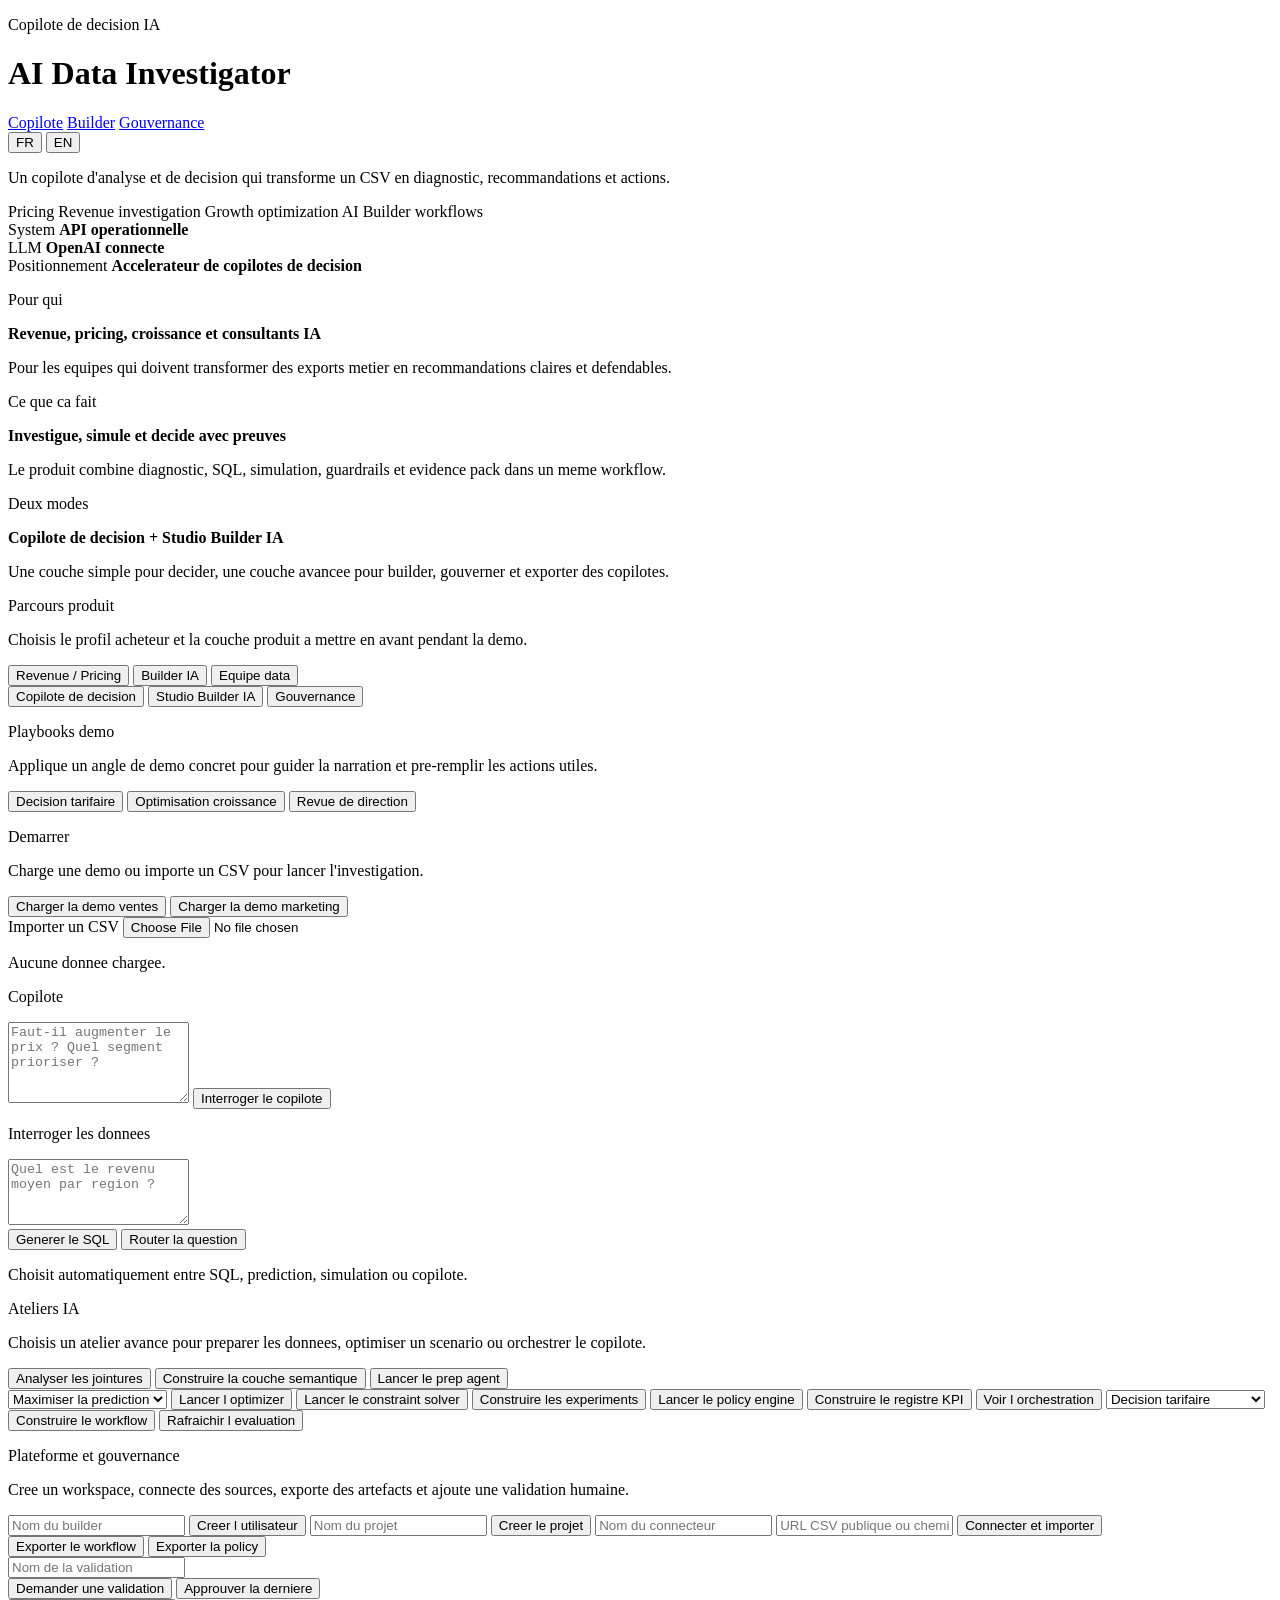
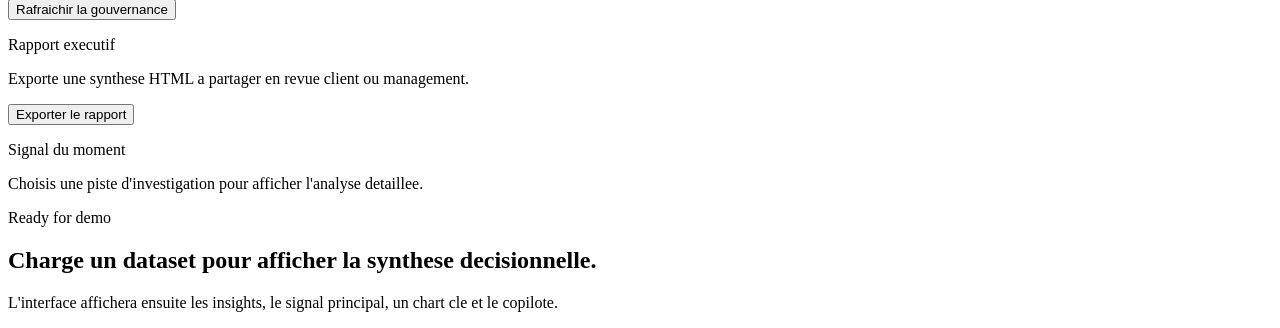
==== commit f4de1151: "Clarify builder studio terminology" ====
--- a/app/web/index.html
+++ b/app/web/index.html
@@ -7,7 +7,7 @@
     <link rel="preconnect" href="https://fonts.googleapis.com" />
     <link rel="preconnect" href="https://fonts.gstatic.com" crossorigin />
     <link href="https://fonts.googleapis.com/css2?family=Space+Grotesk:wght@400;500;700&family=IBM+Plex+Mono:wght@400;500;600&display=swap" rel="stylesheet" />
-    <link rel="stylesheet" href="/static/styles.css" />
+    <link rel="stylesheet" href="/static/styles.css?v=20260327-1" />
     <script src="https://cdn.plot.ly/plotly-2.35.2.min.js"></script>
   </head>
   <body>
@@ -80,7 +80,7 @@
         </div>
       </header>
 
-      <section class="workflow-strip">
+      <section id="workflow-strip" class="workflow-strip">
         <div id="workflow-steps" class="workflow-steps"></div>
       </section>
 
@@ -143,8 +143,8 @@
           </div>
 
           <div id="builder-panel" class="panel-card">
-            <p class="panel-title" id="builder-studio-title">Studio Builder IA</p>
-            <p class="panel-copy" id="builder-studio-copy">Construis les briques avancees: SQL, jointures, couche semantique, workflows, policies, observabilite et gouvernance.</p>
+            <p class="panel-title" id="builder-studio-title">Ateliers IA</p>
+            <p class="panel-copy" id="builder-studio-copy">Choisis un atelier avance pour preparer les donnees, optimiser un scenario ou orchestrer le copilote.</p>
             <div class="button-stack">
               <button id="run-join-assistant" class="secondary-btn" type="button">Analyser les jointures</button>
               <button id="run-semantic-layer" class="ghost-btn" type="button">Construire la couche semantique</button>
@@ -377,8 +377,8 @@
 
             <section id="section-builder-studio" class="panel-card surface-builder">
               <div class="section-head">
-                <p class="eyebrow" id="builder-studio-kicker">Studio Builder IA</p>
-                <h2 id="builder-studio-result-title">Briques du builder</h2>
+                <p class="eyebrow" id="builder-studio-kicker">Modules avances</p>
+                <h2 id="builder-studio-result-title">Resultats des ateliers</h2>
               </div>
               <div id="builder-studio-grid" class="suggestion-grid builder-grid">
                 <div id="join-assistant-result" class="stack"></div>
@@ -424,6 +424,6 @@
       </div>
     </div>
 
-    <script src="/static/app.js"></script>
+    <script src="/static/app.js?v=20260327-1"></script>
   </body>
 </html>
